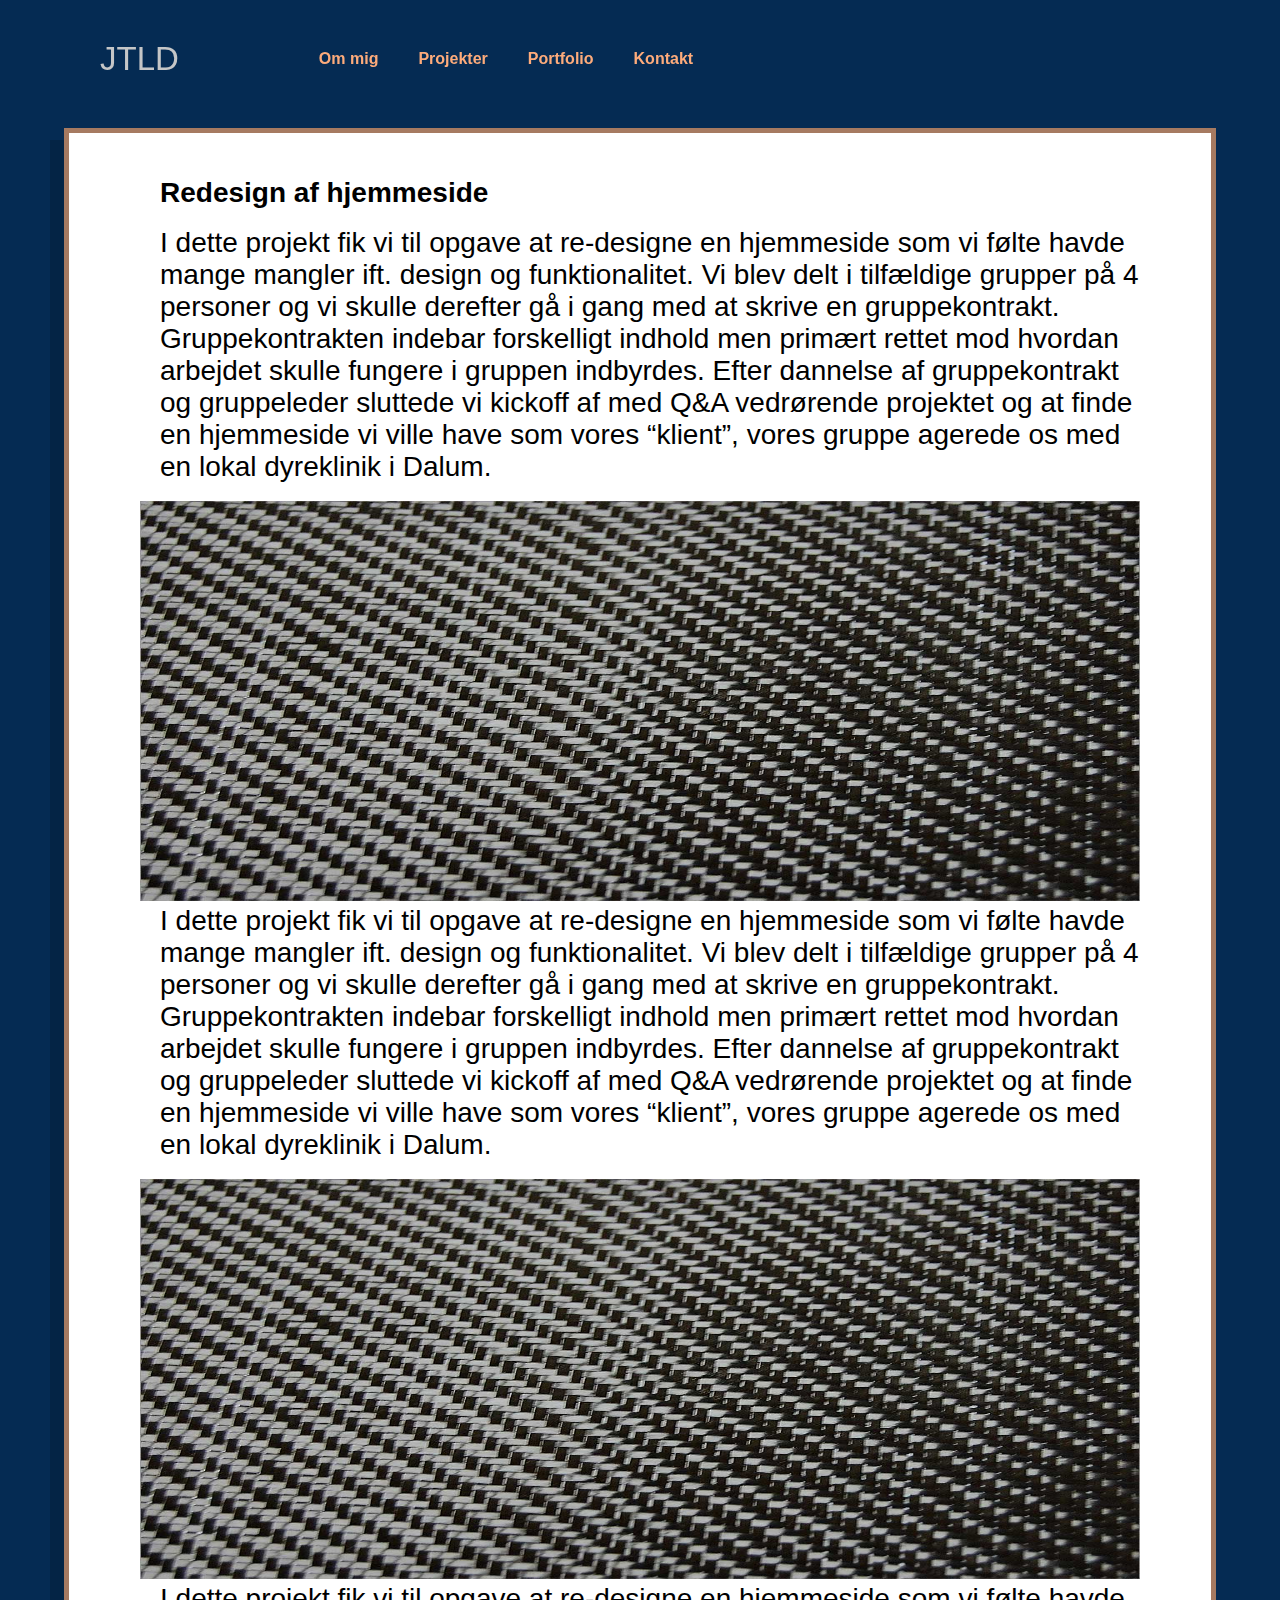
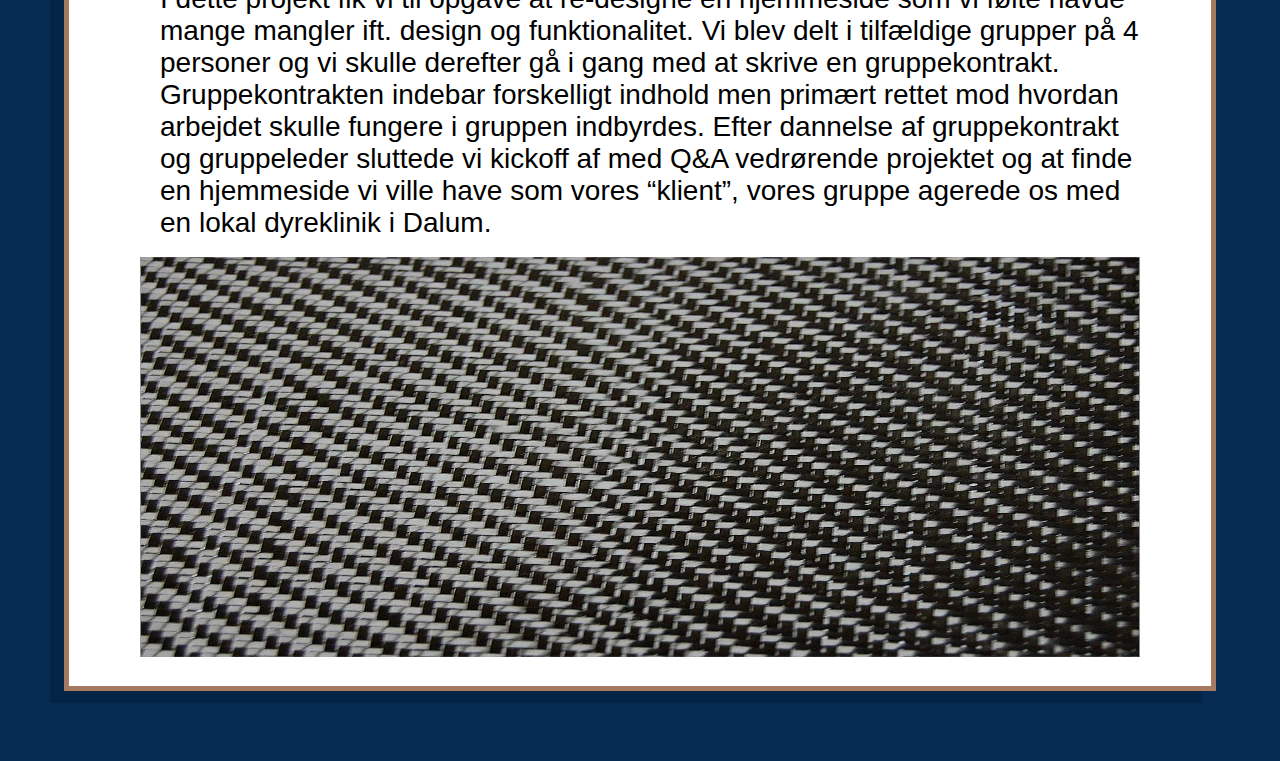
==== portfolio-item.html @ c931b96e "projekter page" ====
<!DOCTYPE html>
<html lang="en">
  <head>
    <meta charset="UTF-8" />
    <meta name="viewport" content="width=device-width, initial-scale=1.0" />
    <link rel="stylesheet" type="text/css" href="style.css" />
    <title>Portfolio item</title>
  </head>

  <body>
    <div class="wrapper">
      <!--  header -->
      <header>
        <div>
          <a href="#" class="logo">JTLD</a>
          <nav>
            <ul>
              <li><a href="#about">Om mig</a></li>
              <li><a href="#projects">Projekter</a></li>
              <li><a href="https://proces.jackytld.dk/">Portfolio</a></li>
              <li><a href="#footer">Kontakt</a></li>
            </ul>
          </nav>
        </div>

        <div class="toggle" onclick="toggleClassName();"></div>
      </header>

      <!--  Sidebar -->

      <div class="sidebar">
        <ul>
          <li><a href="#about">Om mig</a></li>
          <li><a href="#projects">Projekter</a></li>
          <li><a href="https://proces.jackytld.dk/">Portfolio</a></li>
          <li><a href="#footer">Kontakt</a></li>
        </ul>
      </div>
    </div>

    <!-- Content -->

    <section class="content">
        <!--<h1 class="content-title">
          Dette er et <strong>projekt titel</strong>
        </h1>
        <p class="content-p">blablabla</p>
        <img src="images/portfolio-template.jpg" width=200px height=400px>-->

        <div class="portfolio-container">

        <div class="portfolio-item-individual">
          <br><h1>Redesign af hjemmeside</h1>
          <br><p>I dette projekt fik vi til opgave at re-designe en hjemmeside som vi følte havde mange mangler ift. design og funktionalitet.
             Vi blev delt i tilfældige grupper på 4 personer og vi skulle derefter gå i gang med at skrive en gruppekontrakt.
              Gruppekontrakten indebar forskelligt indhold men primært rettet mod hvordan arbejdet skulle fungere i gruppen indbyrdes.
               Efter dannelse af gruppekontrakt og gruppeleder sluttede vi kickoff af med Q&A vedrørende projektet og at finde en hjemmeside vi ville have som vores “klient”,
                vores gruppe agerede os med en lokal dyreklinik i Dalum.</p><br>
          <img src="images/portfolio-template.jpg" width=200px height=400px>
          <br><p>I dette projekt fik vi til opgave at re-designe en hjemmeside som vi følte havde mange mangler ift. design og funktionalitet.
            Vi blev delt i tilfældige grupper på 4 personer og vi skulle derefter gå i gang med at skrive en gruppekontrakt.
             Gruppekontrakten indebar forskelligt indhold men primært rettet mod hvordan arbejdet skulle fungere i gruppen indbyrdes.
              Efter dannelse af gruppekontrakt og gruppeleder sluttede vi kickoff af med Q&A vedrørende projektet og at finde en hjemmeside vi ville have som vores “klient”,
               vores gruppe agerede os med en lokal dyreklinik i Dalum.</p><br>
         <img src="images/portfolio-template.jpg" width=200px height=400px>
         <br><p>I dette projekt fik vi til opgave at re-designe en hjemmeside som vi følte havde mange mangler ift. design og funktionalitet.
          Vi blev delt i tilfældige grupper på 4 personer og vi skulle derefter gå i gang med at skrive en gruppekontrakt.
           Gruppekontrakten indebar forskelligt indhold men primært rettet mod hvordan arbejdet skulle fungere i gruppen indbyrdes.
            Efter dannelse af gruppekontrakt og gruppeleder sluttede vi kickoff af med Q&A vedrørende projektet og at finde en hjemmeside vi ville have som vores “klient”,
             vores gruppe agerede os med en lokal dyreklinik i Dalum.</p><br>
       <img src="images/portfolio-template.jpg" width=200px height=400px>
        </div>

      </div>

    </section>
    <div class="gap"></div>



    <script type="text/javascript">
      function toggleClassName() {
        var sidebar = document.querySelector(".sidebar");
        var wrapper = document.querySelector(".wrapper");
        var toggle = document.querySelector(".toggle");
        sidebar.classList.toggle("active");
        wrapper.classList.toggle("active");
        toggle.classList.toggle("active");
      }

      window.addEventListener("scroll", function () {
        var header = document.querySelector("header");
        header.classList.toggle("sticky", window.scrollY > 0);
      });
    </script>

  </body>
</html>
---- style.css ----
/* UTIL */

:root {
  --background: #052b53;
  --lightgrey: #c5c6c7;
  --orange: #a67a61;
  --grey: #6E6E74;
}

img {
  width: 100%;
}

/* SITE */

@import url('https://fonts.googleapis.com/css2?family=Montserrat:ital,wght@0,100;0,200;0,300;0,400;0,500;0,600;0,700;0,800;0,900;1,100;1,200;1,300;1,400;1,600;1,700;1,800;1,900&display=swap');
@import url("https://use.typekit.net/xly5fcc.css");

* {
  margin: 0;
  padding: 0;
  box-sizing: border-box;
  scroll-behavior: smooth;
  font-family: 'Montserrat', sans-serif;
}
body {
  background: var(--background);
  height: 1000px;
  overflow-x: hidden;
}

.wrapper {
  position: relative;
  transition: 0.5s;
  left: 0;
}
.wrapper.active {
  left: -250px;
}

/* --- HEADER --- */

header {
  position: fixed;
  top: 0;
  left: 0;
  width: 100%;
  padding: 40px 100px;
  display: flex;
  justify-content: space-between;
  align-items: center;
  z-index: 10000;
  transition: 0.5s;
}

header div {
  display: flex;
}

header.sticky {
  padding: 20px 100px;
  background: var(--grey);
}

header .toggle {
  position: relative;
  width: 36px;
  height: 28px;
  background: url(images/toggle.png);
  background-size: cover;
  cursor: pointer;
}
header .toggle.active {
  background: url(images/close.png);
  background-size: cover;
}

@media (min-width: 991px) {
  header .toggle {
    display: none;
  }
}
.logo {
  display: flex;
  font-size: 33px;
  text-decoration: none;
  color: var(--lightgrey);
}

@media (max-width: 991px) {
  nav {
    display: none;
  }
}

nav ul {
  margin-left: 120px;
  display: flex;
  height: 100%;
  align-items: center;
  list-style: none;
}

nav ul a {
  padding: 20px 20px;
  text-decoration: none;
  color: #fdab7b;
  font-weight: bold;
}

nav ul a:hover {
  color: rgb(255, 255, 255);
}


/* --- SIDEBAR --- */

.sidebar {
  position: fixed;
  right: -200px;
  top: 0;
  width: 200px;
  height: 100%;
  background: var(--grey);
  display: flex;
  justify-content: center;
  align-items: center;
  z-index: 100;
  transition: 0.5s;
}
.sidebar.active {
  right: 0;
}
.sidebar ul {
  position: relative;
  display: flex;
  flex-direction: column;
}
.sidebar ul li {
  list-style: none;
  margin: 5px 0;
}
.sidebar ul li a {
  color: #fff;
  font-size: 30px;
  font-weight: 400;
  text-decoration: none;
}
.sidebar ul li a:hover {
  color: #3f8ffc;
}

/* --- HERO --- */

.hero {
  background-image: linear-gradient(rgba(0, 0, 0, 0.445), rgba(0, 0, 0, 0.411)),
    url("images/space3.jpg");
  height: 700px;
  width: 100%;
  object-fit: contain;
  background-position: center;
  background-size: cover;
}

.split {
  display: flex;
  height: 100%;
}

.split div {
  display: flex;
  justify-content: center;
  align-items: center;
  width: 50%;
}

.hero-txt {
  color: var(--orange);
  width: 100%;
}

.hero-txt h1 {
  font-weight: 300;
  color: var(--orange);
  line-height: 1em;
  text-align: center;
  position: relative;
  font-size: 4vw;
  bottom: 10%;
  left: 35%;
  width: 100%;
}

.hero-txt p {
  font-weight: 300;
  line-height: 1em;
  color: var(--orange);
  text-align: center;
  position: relative;
  font-size: 4vw;
  top: 20%;
  right: 30%;
}

.hero-img {
  background-image: url("images/portraet2.png");
  position: relative;
  height: 100%;
  background-position: right bottom;
  background-size: contain;
  background-repeat: no-repeat;

}

.line {
  width: 90%;
  height: 5px;
  background: var(--orange);
  margin: 5%;
  border-radius: 5px;
}

.contactBtn {
  display: inline-block;
  text-decoration: none;
  color: #fff;
  border: 2px solid #fff;
  padding: 12px 34px;
  font-size: 20px;
  background: transparent;
  position: relative;
  cursor: pointer;
  bottom: 15%;
  left: 15%;
}

.contactBtn:hover {
  border: 2px solid #c0c0c0;
  background: #c0c0c083;
  transition: 1s;
}

.contactBtn a {
  text-decoration: none;
  color: var(--lightgrey);
}

@media (max-width: 991px) {
  
.hero {
    height: 40%;
    width: 100%;;
  }

  .hero-txt h1 {
    font-size: 5vw;
    position: relative;
    left: 60%;
  }

  .hero-txt p {
    font-size: 5vw;
    position: relative;
    right: 20%;
  }

  .contactBtn {
  font-size: 2.5vw;
}

}

/* --- About --- */

.ommig {
  font-family: "futura-pt", sans-serif;
  font-style: normal;
  color: var(--orange);
  font-weight: bold;
  font-size: 30px;
  position: relative;
  border: 3px solid var(--orange);
  display: inline-block;
  text-decoration: none;
  background: transparent;
  padding: 12px 34px;
  margin-left: 45%;
  margin-bottom: 2%;
  
}

.split2 {
  display: flex;
  height: 700px;
  font-family: 'Futura PT', sans-serif;
  font-weight: medium;
  margin: 20px;
}

.en {
  display: flex;
  height: 100%;
  background-color: white;
  margin: 10px;
  padding: 10px;
  width: 50%;
  border: 3px solid var(--orange);
  font-size: 1.5vw;
  box-shadow: -14px 12px 0px rgba(0, 0, 0, 0.16);
  font-family: 'futura-pt', sans-serif;
}

.seks {
  display: flex;
  max-height: 700px;
  width: 50%;
}

.seks div {
  width: 100%;
  margin: 5px;
}


.box1, .box2, .box3, .box4, .box5, .box6 {
  background-color: white;
  height: 32%;
  border: 3px solid var(--orange);
  box-shadow: -14px 12px 0px rgba(0, 0, 0, 0.16);
  position: relative;
  display: flex;
  flex-direction: column;
}

.box-txt {
  padding: 2%;
}

.skills-title {
  text-align: center;
  margin-top: 5%;
}

.skills-img {
  height: 50px;
  width: 54px;
  margin: auto;
  max-width: 100%;
}

@media (max-width: 991px) {
  .split2 {
    flex-direction: column;
  }

  .en {
    width: 96%;
    margin-right: 10px;
    font-size: 12px;
  }

  .seks {
    width: 96%;
    height: 100%;
    font-size: 12px;
  }

  .ommig {
    font-size: 16px;
  }

}

/* --- Projekter --- */

.mineprojekter {
  font-family: "futura-pt", sans-serif;
  font-style: normal;
  color: var(--orange);
  font-weight: bold;
  font-size: 30px;
  position: relative;
  border: 3px solid var(--orange);
  display: inline-block;
  text-decoration: none;
  background: transparent;
  padding: 12px 34px;
  margin-left: 42%;
  margin-bottom: 2%;
}

.projects {
  margin-left: 5%;
  margin-right: 5%;
}

.portfolio {
  display: grid;
  grid-template-columns: repeat(auto-fit, minmax(500px, 1fr));
}

.portfolio-item {
  background: var(--orange);
  overflow: hidden;
  height: 400px;
}

.portfolio-img {
  transition: transform 750ms cubic-bezier(.5, 0, .5, 1),
  opacity 250ms linear;
}

.portfolio-img:hover {
  transform: scale(1.2);
  opacity: .75;
}

/* Individual portfolio item styles */

.content {
}

.portfolio-container {
  margin-top: 10%;
  margin-left: 5%;
  margin-right: 5%;
  padding: 2%;
  background-color: white;
  border: 5px solid var(--orange);
  box-shadow: -14px 12px 0px rgba(0, 0, 0, 0.16);
}

.portfolio-item-individual {
  max-width: 1000px;
  margin: 0 auto;
}

.portfolio-item-individual p, h1 {
  max-width: 1000px;
  margin-left: 2%;
  font-size: 28px;
}

.gap {
  height: 7%;
}

/*
.split3 {
  display: grid;
  height: 100%;
  margin-left: 5%;
  margin-right: 5%;
  grid-template-rows: repeat(6, 1fr);
  grid-template-columns: repeat(2, 1fr);
 
}

.projekt-container {
  display: grid;
  grid-template-rows: repeat(2, 1fr);
}

.projekt-billede {
  display: grid;
  background-color: white;
  height: 100%;
  width: 500px;
  border: 3px solid var(--orange);
}

.projekt-beskrivelse {
  display: grid;
  height: 100%;
  width: 500px;
  border: 1px solid black;
}  */
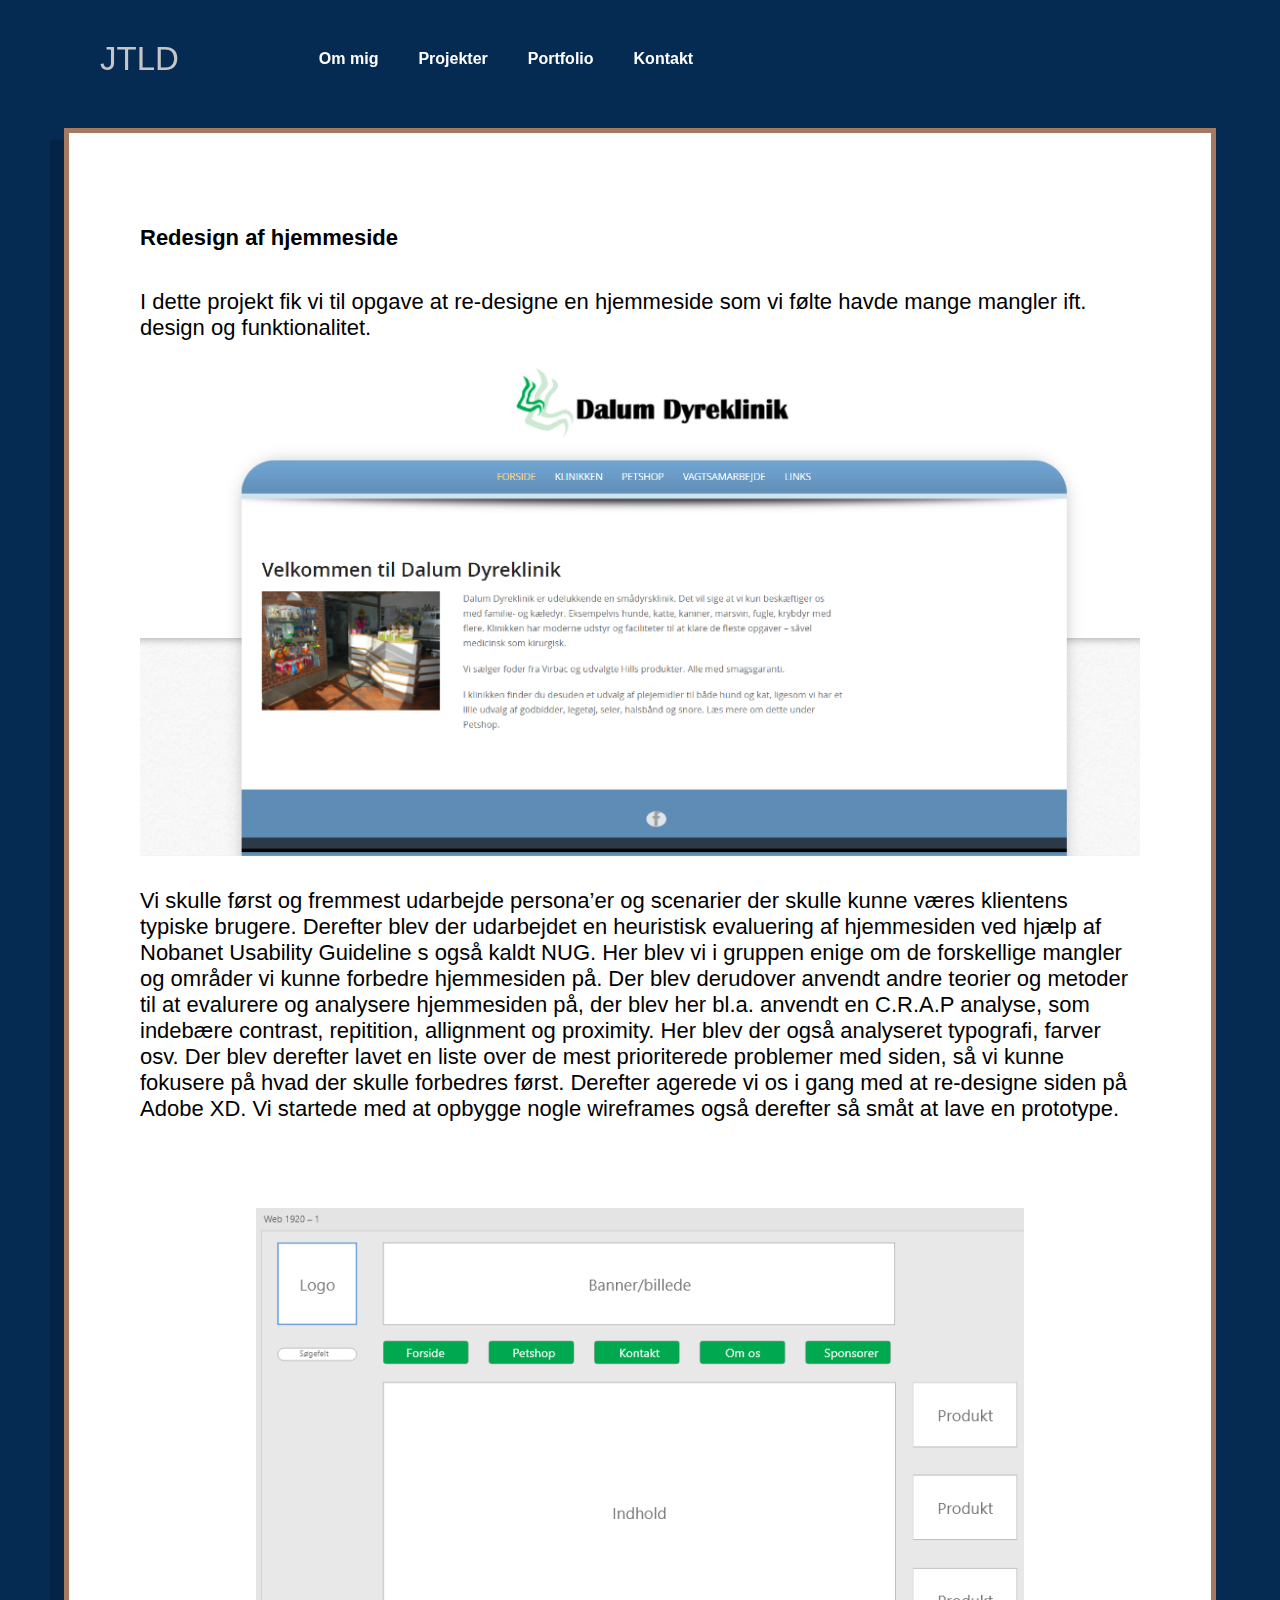
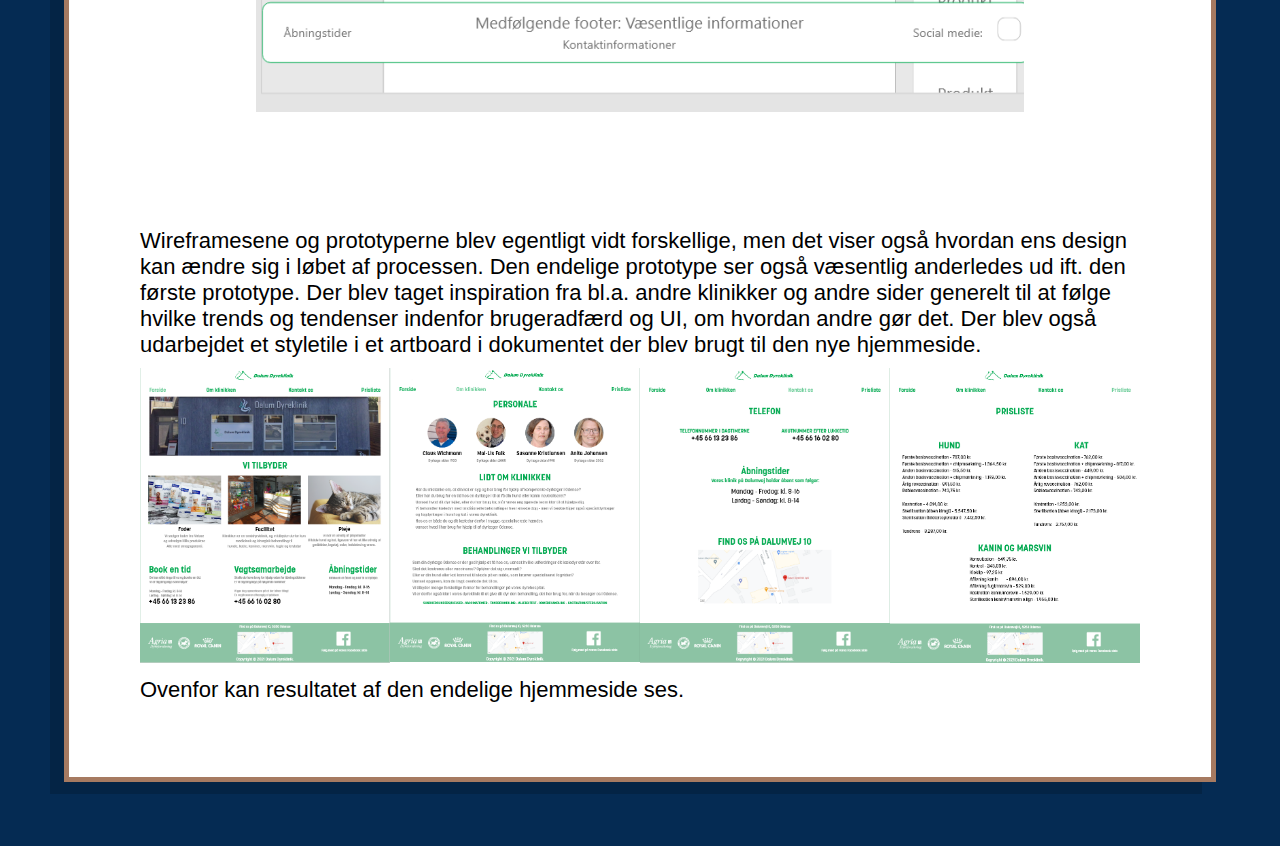
==== commit 460224bc: "færdig med siden -portfolio sider" ====
--- a/portfolio-item.html
+++ b/portfolio-item.html
@@ -12,13 +12,13 @@
       <!--  header -->
       <header>
         <div>
-          <a href="#" class="logo">JTLD</a>
+          <a href="index.html" class="logo">JTLD</a>
           <nav>
             <ul>
-              <li><a href="#about">Om mig</a></li>
-              <li><a href="#projects">Projekter</a></li>
+              <li><a href="index.html#about">Om mig</a></li>
+              <li><a href="index.html#projects">Projekter</a></li>
               <li><a href="https://proces.jackytld.dk/">Portfolio</a></li>
-              <li><a href="#footer">Kontakt</a></li>
+              <li><a href="index.html#footer">Kontakt</a></li>
             </ul>
           </nav>
         </div>
@@ -30,10 +30,10 @@
 
       <div class="sidebar">
         <ul>
-          <li><a href="#about">Om mig</a></li>
-          <li><a href="#projects">Projekter</a></li>
+          <li><a href="index.html/about">Om mig</a></li>
+          <li><a href="index.html#projects">Projekter</a></li>
           <li><a href="https://proces.jackytld.dk/">Portfolio</a></li>
-          <li><a href="#footer">Kontakt</a></li>
+          <li><a href="index.html#footer">Kontakt</a></li>
         </ul>
       </div>
     </div>
@@ -41,34 +41,46 @@
     <!-- Content -->
 
     <section class="content">
-        <!--<h1 class="content-title">
-          Dette er et <strong>projekt titel</strong>
-        </h1>
-        <p class="content-p">blablabla</p>
-        <img src="images/portfolio-template.jpg" width=200px height=400px>-->
 
         <div class="portfolio-container">
 
         <div class="portfolio-item-individual">
           <br><h1>Redesign af hjemmeside</h1>
-          <br><p>I dette projekt fik vi til opgave at re-designe en hjemmeside som vi følte havde mange mangler ift. design og funktionalitet.
-             Vi blev delt i tilfældige grupper på 4 personer og vi skulle derefter gå i gang med at skrive en gruppekontrakt.
-              Gruppekontrakten indebar forskelligt indhold men primært rettet mod hvordan arbejdet skulle fungere i gruppen indbyrdes.
-               Efter dannelse af gruppekontrakt og gruppeleder sluttede vi kickoff af med Q&A vedrørende projektet og at finde en hjemmeside vi ville have som vores “klient”,
-                vores gruppe agerede os med en lokal dyreklinik i Dalum.</p><br>
-          <img src="images/portfolio-template.jpg" width=200px height=400px>
-          <br><p>I dette projekt fik vi til opgave at re-designe en hjemmeside som vi følte havde mange mangler ift. design og funktionalitet.
-            Vi blev delt i tilfældige grupper på 4 personer og vi skulle derefter gå i gang med at skrive en gruppekontrakt.
-             Gruppekontrakten indebar forskelligt indhold men primært rettet mod hvordan arbejdet skulle fungere i gruppen indbyrdes.
-              Efter dannelse af gruppekontrakt og gruppeleder sluttede vi kickoff af med Q&A vedrørende projektet og at finde en hjemmeside vi ville have som vores “klient”,
-               vores gruppe agerede os med en lokal dyreklinik i Dalum.</p><br>
-         <img src="images/portfolio-template.jpg" width=200px height=400px>
-         <br><p>I dette projekt fik vi til opgave at re-designe en hjemmeside som vi følte havde mange mangler ift. design og funktionalitet.
-          Vi blev delt i tilfældige grupper på 4 personer og vi skulle derefter gå i gang med at skrive en gruppekontrakt.
-           Gruppekontrakten indebar forskelligt indhold men primært rettet mod hvordan arbejdet skulle fungere i gruppen indbyrdes.
-            Efter dannelse af gruppekontrakt og gruppeleder sluttede vi kickoff af med Q&A vedrørende projektet og at finde en hjemmeside vi ville have som vores “klient”,
-             vores gruppe agerede os med en lokal dyreklinik i Dalum.</p><br>
-       <img src="images/portfolio-template.jpg" width=200px height=400px>
+          <br><p>I dette projekt fik vi til opgave at re-designe en hjemmeside som vi følte havde mange mangler ift. design og funktionalitet.</p><br>
+          <img src="images/ss16.PNG">
+          <br><br><p>Vi skulle først og fremmest udarbejde persona’er og scenarier der skulle kunne væres klientens typiske brugere. Derefter blev der udarbejdet en heuristisk evaluering af hjemmesiden ved hjælp af Nobanet Usability Guideline
+            s også kaldt NUG. Her blev vi i gruppen enige om de forskellige mangler og områder vi kunne forbedre hjemmesiden på.
+            Der blev derudover anvendt andre teorier og metoder til at evalurere og analysere hjemmesiden på, der blev her bl.a. anvendt en C.R.A.P analyse, 
+            som indebære contrast, repitition, allignment og proximity. Her blev der også analyseret typografi, farver osv.
+            Der blev derefter lavet en liste over de mest prioriterede problemer med siden, så vi kunne fokusere på hvad der skulle forbedres først. 
+            Derefter agerede vi os i gang med at re-designe siden på Adobe XD. Vi startede med at opbygge nogle wireframes også 
+            derefter så småt at lave en prototype.</p><br>
+         <img src="images/wireframeredesign.png">
+         <br><p><br>Wireframesene og prototyperne blev egentligt vidt forskellige, men det viser også hvordan ens design kan ændre sig
+            i løbet af processen. Den endelige prototype ser også væsentlig anderledes ud ift. den første prototype.
+            Der blev taget inspiration fra bl.a. andre klinikker og andre sider generelt til at følge hvilke trends og 
+            tendenser indenfor brugeradfærd og UI, om hvordan andre gør det. Der blev også udarbejdet et styletile i et 
+            artboard i dokumentet der blev brugt til den nye hjemmeside.
+          </p><br>
+
+          <div class="img-row">
+            <div class="img-column">
+            <img src="images/ss.PNG">
+            </div>
+            <div class="img-column">
+              <img src="images/ss2.PNG">
+              </div>
+              <div class="img-column">
+                <img src="images/ss3.PNG">
+                </div>
+                <div class="img-column">
+                  <img src="images/ss4.PNG">
+                  </div>
+                  
+                  <p>Ovenfor kan resultatet af den endelige hjemmeside ses.</p>
+                
+          </div>
+      
         </div>
 
       </div>
--- a/style.css
+++ b/style.css
@@ -5,10 +5,6 @@
   --lightgrey: #c5c6c7;
   --orange: #a67a61;
   --grey: #6E6E74;
-}
-
-img {
-  width: 100%;
 }
 
 /* SITE */
@@ -25,7 +21,6 @@
 }
 body {
   background: var(--background);
-  height: 1000px;
   overflow-x: hidden;
 }
 
@@ -75,7 +70,7 @@
   background-size: cover;
 }
 
-@media (min-width: 991px) {
+@media (min-width: 768px) {
   header .toggle {
     display: none;
   }
@@ -87,7 +82,7 @@
   color: var(--lightgrey);
 }
 
-@media (max-width: 991px) {
+@media (max-width: 768px) {
   nav {
     display: none;
   }
@@ -104,14 +99,13 @@
 nav ul a {
   padding: 20px 20px;
   text-decoration: none;
-  color: #fdab7b;
+  color: #fff;
   font-weight: bold;
 }
 
 nav ul a:hover {
-  color: rgb(255, 255, 255);
-}
-
+  color: #3f8ffc;
+}
 
 /* --- SIDEBAR --- */
 
@@ -245,10 +239,10 @@
   color: var(--lightgrey);
 }
 
+
 @media (max-width: 991px) {
   
 .hero {
-    height: 40%;
     width: 100%;;
   }
 
@@ -270,9 +264,39 @@
 
 }
 
+@media only screen and (max-width: 375px) {
+  .hero {
+  height: 400px;
+  }
+
+  .titel {
+    text-align: center;
+  }
+
+  .hero-txt h1 {
+  font-size: 25px;
+  left: 90%;
+  bottom: 5%;
+  }
+
+  .hero-txt p {
+  font-size: 25px;
+  right: 10%;
+  }
+  
+  .contactBtn {
+    font-size: 15px;
+  }
+
+}
+
 /* --- About --- */
 
-.ommig {
+.titel {
+  text-align: center;
+}
+
+.titel-txt {
   font-family: "futura-pt", sans-serif;
   font-style: normal;
   color: var(--orange);
@@ -284,9 +308,7 @@
   text-decoration: none;
   background: transparent;
   padding: 12px 34px;
-  margin-left: 45%;
   margin-bottom: 2%;
-  
 }
 
 .split2 {
@@ -299,15 +321,20 @@
 
 .en {
   display: flex;
-  height: 100%;
+  height: 96%;
   background-color: white;
   margin: 10px;
   padding: 10px;
   width: 50%;
   border: 3px solid var(--orange);
-  font-size: 1.5vw;
+  font-size: 24px;
   box-shadow: -14px 12px 0px rgba(0, 0, 0, 0.16);
   font-family: 'futura-pt', sans-serif;
+  overflow: scroll;
+}
+
+.en p {
+  margin-top: 10%;
 }
 
 .seks {
@@ -330,6 +357,8 @@
   position: relative;
   display: flex;
   flex-direction: column;
+  overflow: scroll;
+  font-size: 18px;
 }
 
 .box-txt {
@@ -348,46 +377,65 @@
   max-width: 100%;
 }
 
-@media (max-width: 991px) {
-  .split2 {
-    flex-direction: column;
-  }
-
-  .en {
-    width: 96%;
-    margin-right: 10px;
-    font-size: 12px;
-  }
-
-  .seks {
-    width: 96%;
-    height: 100%;
-    font-size: 12px;
-  }
-
-  .ommig {
-    font-size: 16px;
-  }
+
+/* --- Media tags --- */
+@media only screen and (max-width: 1030px) {
+
+.en p {
+font-size: 18px;
+}
+
+.split2 {
+  flex-direction: column;
+  height: 1200px;
+}
+
+.en {
+  width: 98%;
+}
+
+.seks {
+  width: 99%;
+  height: 100%;
+  }
+
+}
+
+@media only screen and (max-width: 540px) {
+
+.seks {
+  flex-direction: column;
+  width: 98%;
+}
+
+.split2 {
+  margin-bottom: 850px;
+}
+
+}
+
+@media only screen and (max-width: 375px) {
+
+.en {
+  width: 96%;
+}
+
+.seks {
+  width: 96%;
+}
+
+.en p {
+  font-size: 16px;
+}
+
+.box1, .box2, .box3, .box4, .box5, .box6 { 
+ font-size: 16px; 
+}
 
 }
 
 /* --- Projekter --- */
 
-.mineprojekter {
-  font-family: "futura-pt", sans-serif;
-  font-style: normal;
-  color: var(--orange);
-  font-weight: bold;
-  font-size: 30px;
-  position: relative;
-  border: 3px solid var(--orange);
-  display: inline-block;
-  text-decoration: none;
-  background: transparent;
-  padding: 12px 34px;
-  margin-left: 42%;
-  margin-bottom: 2%;
-}
 
 .projects {
   margin-left: 5%;
@@ -403,11 +451,15 @@
   background: var(--orange);
   overflow: hidden;
   height: 400px;
+  border: 2px solid var(--orange);
 }
 
 .portfolio-img {
   transition: transform 750ms cubic-bezier(.5, 0, .5, 1),
   opacity 250ms linear;
+  width: 100%;
+  height: 100%;
+  object-fit: cover;
 }
 
 .portfolio-img:hover {
@@ -415,16 +467,35 @@
   opacity: .75;
 }
 
+@media only screen and (max-width: 540px) {
+  .portfolio {
+    grid-template-columns: repeat(auto-fit, minmax(375px, 1fr));
+  }
+}
+
+
+/* Mobil version */
+@media only screen and (max-width: 375px) {
+
+.portfolio-item {
+  width: 337px;
+}
+
+.titel {
+  margin-top: 10%;
+  margin-bottom: 8%;
+}
+
+}
+
+
 /* Individual portfolio item styles */
-
-.content {
-}
 
 .portfolio-container {
   margin-top: 10%;
   margin-left: 5%;
   margin-right: 5%;
-  padding: 2%;
+  padding: 5%;
   background-color: white;
   border: 5px solid var(--orange);
   box-shadow: -14px 12px 0px rgba(0, 0, 0, 0.16);
@@ -437,42 +508,104 @@
 
 .portfolio-item-individual p, h1 {
   max-width: 1000px;
-  margin-left: 2%;
-  font-size: 28px;
+  margin-top: 10px;
+  margin-bottom: 10px;
+  font-size: 22px;
 }
 
 .gap {
-  height: 7%;
-}
-
-/*
-.split3 {
-  display: grid;
-  height: 100%;
-  margin-left: 5%;
-  margin-right: 5%;
-  grid-template-rows: repeat(6, 1fr);
-  grid-template-columns: repeat(2, 1fr);
- 
-}
-
-.projekt-container {
-  display: grid;
-  grid-template-rows: repeat(2, 1fr);
-}
-
-.projekt-billede {
-  display: grid;
-  background-color: white;
-  height: 100%;
-  width: 500px;
+  margin-top: 5%;
+}
+
+.portfolio-item-individual img {
+  width: 100%;
+  height: auto;
+  object-fit: scale-down;
+}
+
+.img-column {
+  float: left;
+  width: 25%;
+}
+
+.portfolio-container p {
+  display: inline-block;
+}
+
+@media (max-width: 375px) {
+  .portfolio-container p {
+    font-size: 16px;
+  }
+}
+
+
+  /* --- Kontakt --- */
+
+.footer {
+  height: 700px;
+}
+
+form { 
+  max-width:600px; 
+  margin:50px auto; 
+  background: white;
   border: 3px solid var(--orange);
-}
-
-.projekt-beskrivelse {
-  display: grid;
-  height: 100%;
-  width: 500px;
-  border: 1px solid black;
-}  */
-
+  padding: 5%;
+  box-shadow: -14px 12px 0px rgba(0, 0, 0, 0.16);
+}
+
+.feedback-input {
+  color:black;
+  font-family: Helvetica, Arial, sans-serif;
+  font-weight:500;
+  font-size: 18px;
+  border-radius: 5px;
+  line-height: 22px;
+  background-color: transparent;
+  border: 2px solid var(--orange);
+  transition: all 0.3s;
+  padding: 13px;
+  margin-bottom: 15px;
+  width:100%;
+  box-sizing: border-box;
+  outline:0;
+}
+
+.feedback-input:focus { 
+  border:2px solid #CC4949; 
+}
+
+textarea {
+  height: 150px;
+  line-height: 150%;
+  resize:vertical;
+}
+
+[type="submit"] {
+  font-family: 'Montserrat', sans-serif;
+  width: 100%;
+  background:var(--orange);
+  border-radius:5px;
+  border:0;
+  cursor:pointer;
+  color:white;
+  font-size:24px;
+  padding-top:10px;
+  padding-bottom:10px;
+  transition: all 0.3s;
+  margin-top:-4px;
+  font-weight:700;
+}
+
+[type="submit"]:hover { 
+  background:#CC4949; 
+}
+
+/* Mobil version */
+@media only screen and (max-width: 375px) {
+
+form {
+  max-width: 300px;
+}
+  
+}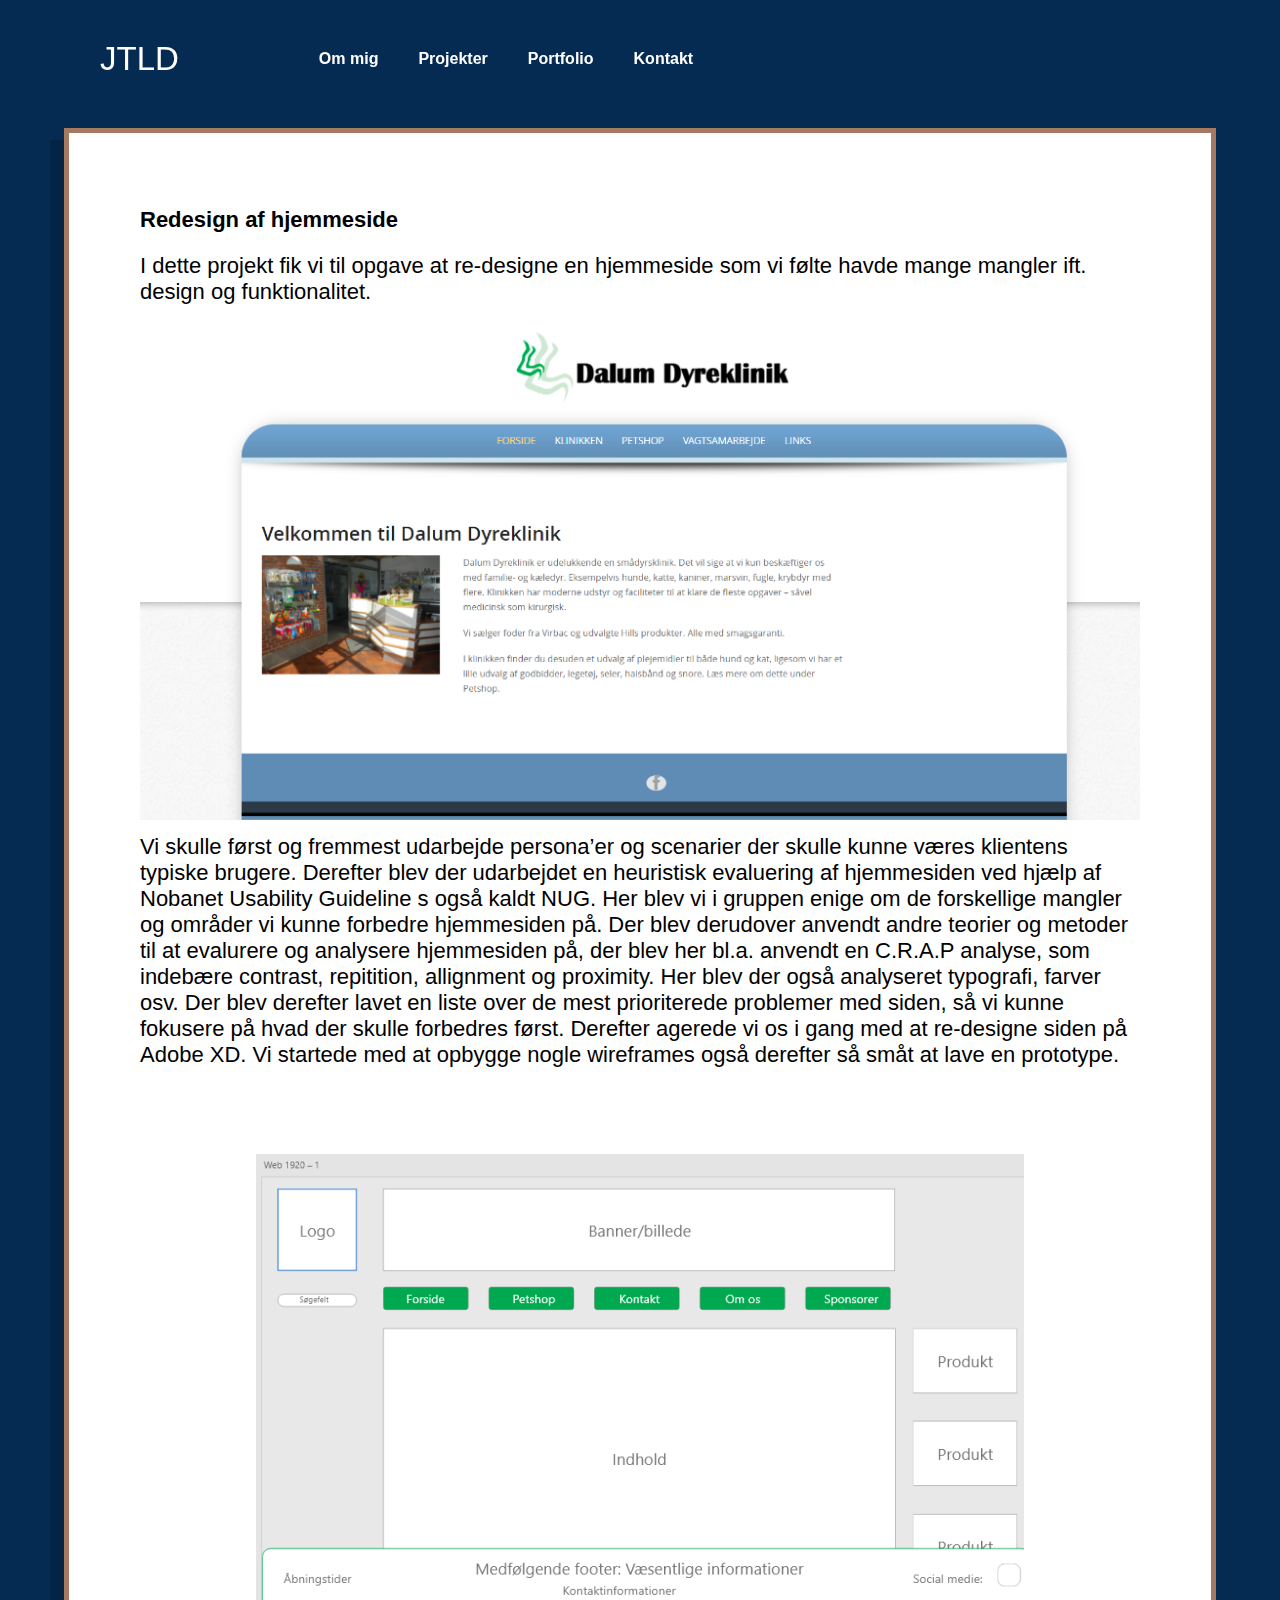
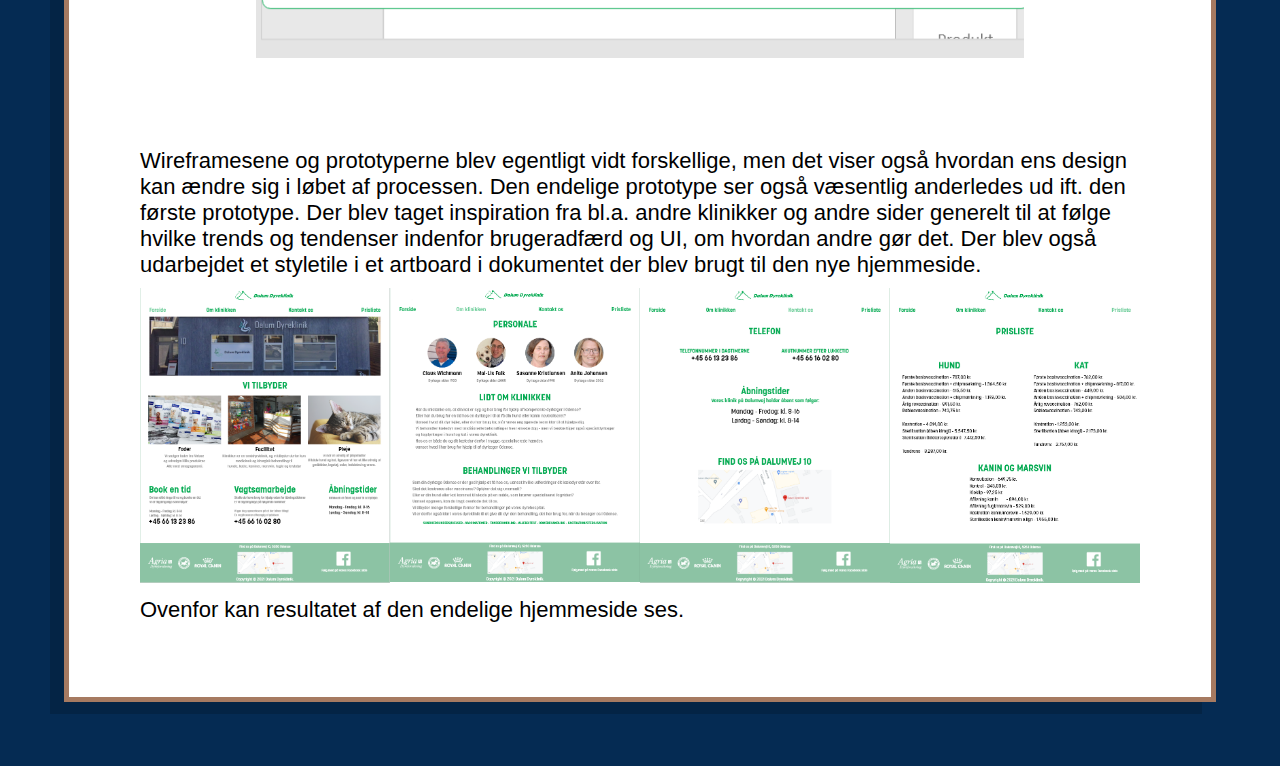
==== commit 654d53f7: "Færdig???" ====
--- a/portfolio-item.html
+++ b/portfolio-item.html
@@ -45,23 +45,23 @@
         <div class="portfolio-container">
 
         <div class="portfolio-item-individual">
-          <br><h1>Redesign af hjemmeside</h1>
-          <br><p>I dette projekt fik vi til opgave at re-designe en hjemmeside som vi følte havde mange mangler ift. design og funktionalitet.</p><br>
+          <h1>Redesign af hjemmeside</h1>
+          <p>I dette projekt fik vi til opgave at re-designe en hjemmeside som vi følte havde mange mangler ift. design og funktionalitet.</p><br>
           <img src="images/ss16.PNG">
-          <br><br><p>Vi skulle først og fremmest udarbejde persona’er og scenarier der skulle kunne væres klientens typiske brugere. Derefter blev der udarbejdet en heuristisk evaluering af hjemmesiden ved hjælp af Nobanet Usability Guideline
+          <p>Vi skulle først og fremmest udarbejde persona’er og scenarier der skulle kunne væres klientens typiske brugere. Derefter blev der udarbejdet en heuristisk evaluering af hjemmesiden ved hjælp af Nobanet Usability Guideline
             s også kaldt NUG. Her blev vi i gruppen enige om de forskellige mangler og områder vi kunne forbedre hjemmesiden på.
             Der blev derudover anvendt andre teorier og metoder til at evalurere og analysere hjemmesiden på, der blev her bl.a. anvendt en C.R.A.P analyse, 
             som indebære contrast, repitition, allignment og proximity. Her blev der også analyseret typografi, farver osv.
             Der blev derefter lavet en liste over de mest prioriterede problemer med siden, så vi kunne fokusere på hvad der skulle forbedres først. 
             Derefter agerede vi os i gang med at re-designe siden på Adobe XD. Vi startede med at opbygge nogle wireframes også 
-            derefter så småt at lave en prototype.</p><br>
+            derefter så småt at lave en prototype.</p>
          <img src="images/wireframeredesign.png">
-         <br><p><br>Wireframesene og prototyperne blev egentligt vidt forskellige, men det viser også hvordan ens design kan ændre sig
+         <p>Wireframesene og prototyperne blev egentligt vidt forskellige, men det viser også hvordan ens design kan ændre sig
             i løbet af processen. Den endelige prototype ser også væsentlig anderledes ud ift. den første prototype.
             Der blev taget inspiration fra bl.a. andre klinikker og andre sider generelt til at følge hvilke trends og 
             tendenser indenfor brugeradfærd og UI, om hvordan andre gør det. Der blev også udarbejdet et styletile i et 
             artboard i dokumentet der blev brugt til den nye hjemmeside.
-          </p><br>
+          </p>
 
           <div class="img-row">
             <div class="img-column">
--- a/style.css
+++ b/style.css
@@ -79,7 +79,7 @@
   display: flex;
   font-size: 33px;
   text-decoration: none;
-  color: var(--lightgrey);
+  color: white;
 }
 
 @media (max-width: 768px) {
@@ -537,6 +537,24 @@
     font-size: 16px;
   }
 }
+
+.hund {
+  width:450px;
+  height:383px;
+  background-image: url("images/spritesheet3.png");
+  margin: 2% auto;
+  animation: play 1s steps(9) infinite;
+  
+}
+
+@keyframes play {
+  0% {
+  background-position: 0 0;
+}
+  100% { background-position: 0 -3456px;
+  }
+}
+
 
 
   /* --- Kontakt --- */
